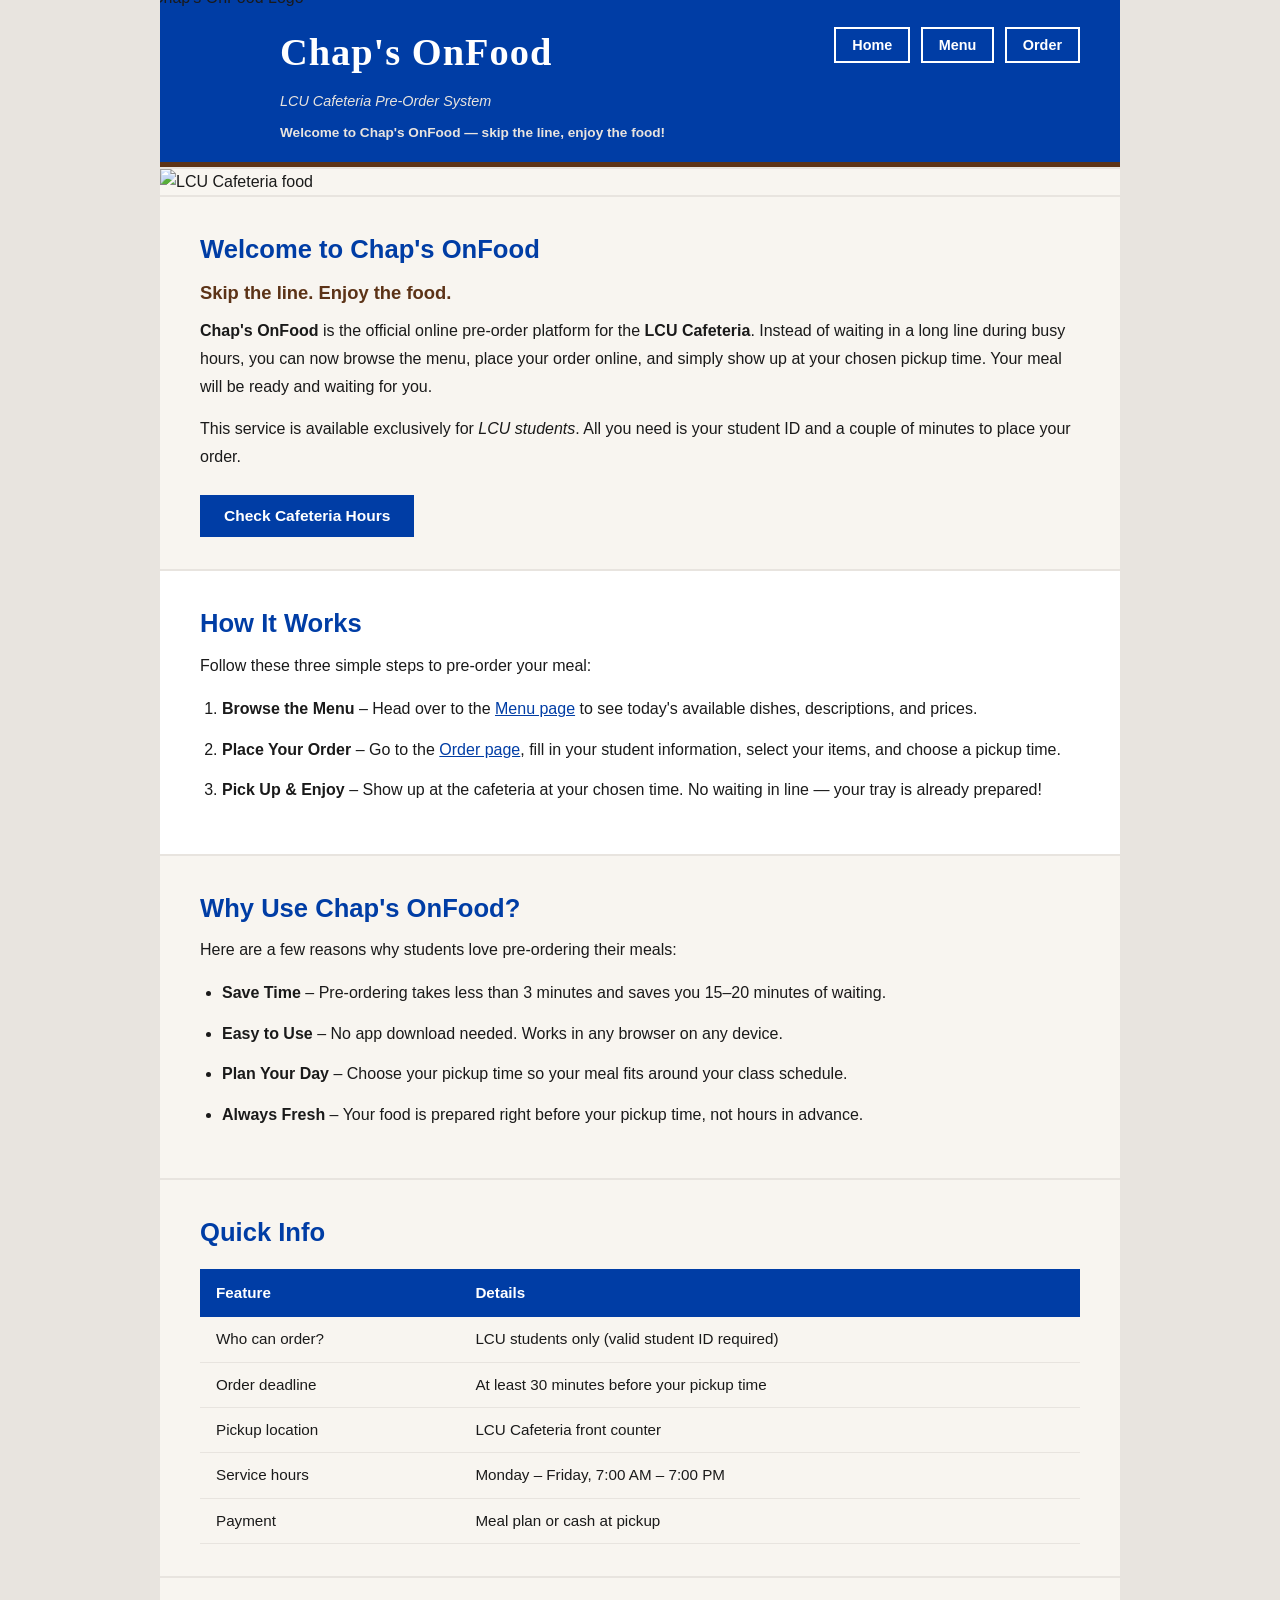
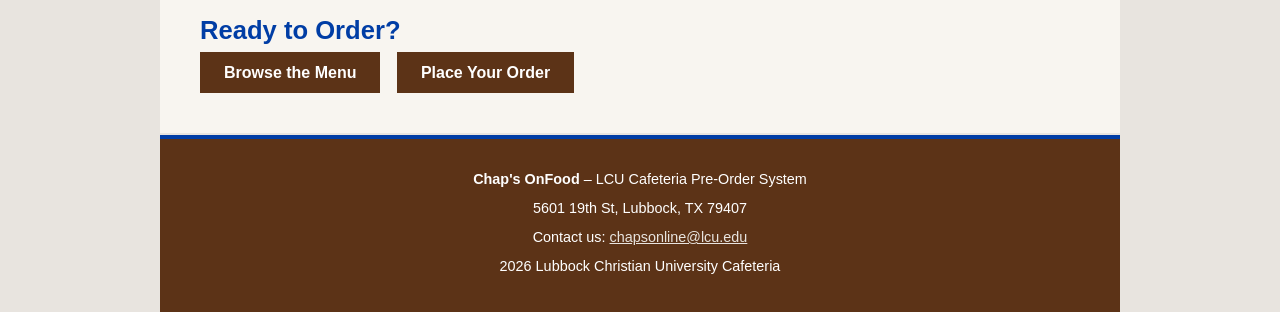
==== index.html @ 54cd8d2e "Add files via upload" ====
<!DOCTYPE html>
<html lang="en">

  <head>
    <meta charset="UTF-8" />
    <meta name="author" content="Alexandre S" />
    <title>Chap's OnFood – Home</title>
    <link rel="stylesheet" href="styles1.css" />
  </head>

  <body>

    <!-- ===== WRAPPER: Liquid layout container ===== -->
    <div id="wrapper">

      <!-- ===== HEADER: Top of the page ===== -->
      <header>

        <!-- LOGO: id="logo" — position: absolute in CSS -->
        <img id="logo" src="https://uploads.onecompiler.io/44bybkn4v/44h886kvk/ChatGPT%20Image%20Mar%2026,%202026%20at%2011_45_47%20PM.png" alt="Chap's OnFood Logo" />

        <!-- NAV: floated right in CSS -->
        <nav>
          <a href="index.html">Home</a>
          <a href="menu.html">Menu</a>
          <a href="order.html">Order</a>
        </nav>

        <h1>Chap's OnFood</h1>
        <p><em>LCU Cafeteria Pre-Order System</em></p>
        <!-- JS: showGreeting() fills this on page load -->
        <p id="greeting-msg"></p>

      </header>

      <hr />

      <!-- ===== HERO IMAGE: id="hero-img" — relative sizing adapts to browser width ===== -->
      <div>
        <img
          id="hero-img"
          src="https://images.unsplash.com/photo-1567521464027-f127ff144326?w=900&q=80"
          alt="LCU Cafeteria food"
          title="Chap's OnFood – LCU Cafeteria"
        />
      </div>

      <hr />

      <!-- ===== INTRO SECTION: What this page is about ===== -->
      <section>
        <h2>Welcome to Chap's OnFood</h2>
        <h3>Skip the line. Enjoy the food.</h3>
        <p>
          <strong>Chap's OnFood</strong> is the official online pre-order platform for the
          <strong>LCU Cafeteria</strong>. Instead of waiting in a long line during busy hours,
          you can now browse the menu, place your order online, and simply show up at your
          chosen pickup time. Your meal will be ready and waiting for you.
        </p>
        <p>
          This service is available exclusively for <em>LCU students</em>. All you need is
          your student ID and a couple of minutes to place your order.
        </p>

        <!-- JS FEATURE: onclick calls checkCafeteriaStatus() from main.js -->
        <button id="status-btn" onclick="checkCafeteriaStatus()">Check Cafeteria Hours</button>

        <!-- JS: hidden by default — checkCafeteriaStatus() shows and fills it -->
        <div id="status-box" style="display:none;">
          <p id="status-msg"></p>
        </div>

      </section>

      <hr />

      <!-- ===== HOW IT WORKS SECTION: id="how-it-works" — alternate background in CSS ===== -->
      <section id="how-it-works">
        <h2>How It Works</h2>
        <p>Follow these three simple steps to pre-order your meal:</p>

        <!-- Ordered list of steps -->
        <ol>
          <li>
            <strong>Browse the Menu</strong> –
            Head over to the <a href="menu.html">Menu page</a> to see today's available dishes,
            descriptions, and prices.
          </li>
          <li>
            <strong>Place Your Order</strong> –
            Go to the <a href="order.html">Order page</a>, fill in your student information,
            select your items, and choose a pickup time.
          </li>
          <li>
            <strong>Pick Up &amp; Enjoy</strong> –
            Show up at the cafeteria at your chosen time. No waiting in line — your tray is
            already prepared!
          </li>
        </ol>
      </section>

      <hr />

      <!-- ===== WHY USE US SECTION: Benefits for students ===== -->
      <section>
        <h2>Why Use Chap's OnFood?</h2>
        <p>Here are a few reasons why students love pre-ordering their meals:</p>

        <!-- Unordered list of benefits -->
        <ul>
          <li><strong>Save Time</strong> – Pre-ordering takes less than 3 minutes and saves you 15–20 minutes of waiting.</li>
          <li><strong>Easy to Use</strong> – No app download needed. Works in any browser on any device.</li>
          <li><strong>Plan Your Day</strong> – Choose your pickup time so your meal fits around your class schedule.</li>
          <li><strong>Always Fresh</strong> – Your food is prepared right before your pickup time, not hours in advance.</li>
        </ul>
      </section>

      <hr />

      <!-- ===== QUICK INFO TABLE: Key facts about the service ===== -->
      <section>
        <h2>Quick Info</h2>
        <table>
          <tr>
            <th>Feature</th>
            <th>Details</th>
          </tr>
          <tr>
            <td>Who can order?</td>
            <td>LCU students only (valid student ID required)</td>
          </tr>
          <tr>
            <td>Order deadline</td>
            <td>At least 30 minutes before your pickup time</td>
          </tr>
          <tr>
            <td>Pickup location</td>
            <td>LCU Cafeteria front counter</td>
          </tr>
          <tr>
            <td>Service hours</td>
            <td>Monday – Friday, 7:00 AM – 7:00 PM</td>
          </tr>
          <tr>
            <td>Payment</td>
            <td>Meal plan or cash at pickup</td>
          </tr>
        </table>
      </section>

      <hr />

      <!-- ===== CALL TO ACTION ===== -->
      <section>
        <h2>Ready to Order?</h2>
        <p>
          <a class="cta-link" href="menu.html">Browse the Menu</a>
          <a class="cta-link" href="order.html">Place Your Order</a>
        </p>
      </section>

      <hr />

      <!-- ===== FOOTER: Contact and extra information ===== -->
      <footer>
        <p><strong>Chap's OnFood</strong> – LCU Cafeteria Pre-Order System</p>
        <p>5601 19th St, Lubbock, TX 79407</p>
        <p>
          Contact us:
          <a href="mailto:chapsonline@lcu.edu">chapsonline@lcu.edu</a>
        </p>
        <p>2026 Lubbock Christian University Cafeteria</p>
      </footer>

    </div><!-- end #wrapper -->

    <script src="main.js"></script>
    <script>showGreeting();</script>
  </body>
</html>
---- styles1.css ----
/* Home Page */


/* ===== 1. RESET & BASE ===== */

body {
    margin: 0;
    padding: 0;
    background-color: #E8E4DF;
    font-family: 'Segoe UI', Arial, sans-serif;
    color: #1A1A1A;
    line-height: 1.6;
}


/* ===== 2. LAYOUT ===== */

#wrapper {
    max-width: 960px;
    width: 90%;
    margin-left: auto;
    margin-right: auto;
    background-color: #F8F5F0;
}


/* ===== 3. TYPOGRAPHY ===== */
/* Font 1: Georgia (serif) */
/* Font 2: Segoe UI / Arial (sans-serif) */
/* Font 3: Courier New (monospace) */

h1 {
    font-family: Georgia, serif;
    font-size: 2.4em;
    letter-spacing: 1px;
    margin-top: 0;
    margin-bottom: 6px;
    color: #FFFFFF;
}

h2 {
    font-family: 'Segoe UI', Arial, sans-serif;
    font-size: 1.6em;
    color: #003DA5;
    margin-top: 0;
    margin-bottom: 8px;
}

h3 {
    font-family: 'Segoe UI', Arial, sans-serif;
    font-size: 1.15em;
    color: #5C3317;
    margin-top: 4px;
    margin-bottom: 10px;
}

p {
    font-size: 1em;
    line-height: 1.75;
    margin-top: 0;
    margin-bottom: 14px;
    color: #1A1A1A;
}

ol, ul {
    padding-left: 22px;
    margin-top: 8px;
    line-height: 1.9;
    color: #1A1A1A;
}

li {
    margin-bottom: 10px;
}


/* ===== 4. COLORS ===== */
/* #003DA5 — LCU Blue */
/* #5C3317 — Brown    */
/* #FFFFFF — White    */
/* #F8F5F0 — Off-white */
/* #E8E4DF — Light gray */
/* #1A1A1A — Text */

hr {
    border: none;
    border-top: 2px solid #E8E4DF;
    margin: 0;
}


/* ===== 5. HEADER ===== */

header {
    background-color: #003DA5;
    padding-top: 22px;
    padding-bottom: 18px;
    padding-left: 120px;
    padding-right: 40px;
    border-bottom: 5px solid #5C3317;
    overflow: hidden;
    position: relative;
}

header p {
    color: #E8E4DF;
    font-size: 0.9em;
    font-style: italic;
    margin-top: 0;
    margin-bottom: 0;
}


/* ===== 6. LOGO ===== */

#logo {
    position: absolute;
    top: -15px;
    right: 812px;
    width: 172px;
    height: 172px;
    object-fit: contain;
}


/* ===== 7. NAVIGATION ===== */

nav {
    float: right;
    margin-top: 10px;
}

nav a {
    color: #FFFFFF;
    text-decoration: none;
    font-weight: bold;
    font-size: 0.9em;
    padding-top: 8px;
    padding-bottom: 8px;
    padding-left: 16px;
    padding-right: 16px;
    margin-left: 6px;
    border: 2px solid #FFFFFF;
}


/* ===== 8. SECTIONS ===== */

section {
    padding-top: 32px;
    padding-bottom: 32px;
    padding-left: 40px;
    padding-right: 40px;
}

#how-it-works {
    background-color: #FFFFFF;
}


/* ===== 9. IMAGES ===== */

/* Hero image — relative sizing */
#hero-img {
    width: 100%;
    height: 360px;
    object-fit: cover;
}


/* ===== 10. TABLES ===== */

table {
    width: 100%;
    border-collapse: collapse;
    margin-top: 16px;
    font-size: 0.95em;
}

th {
    background-color: #003DA5;
    color: #FFFFFF;
    font-family: 'Segoe UI', Arial, sans-serif;
    font-weight: bold;
    text-align: left;
    padding-top: 12px;
    padding-bottom: 12px;
    padding-left: 16px;
    padding-right: 16px;
}

td {
    padding-top: 10px;
    padding-bottom: 10px;
    padding-left: 16px;
    padding-right: 16px;
    border-bottom: 1px solid #E8E4DF;
    color: #1A1A1A;
    font-family: 'Segoe UI', Arial, sans-serif;
}

td strong {
    font-family: 'Courier New', Courier, monospace;
    color: #5C3317;
}


/* ===== 11. LINKS ===== */

a {
    color: #003DA5;
    text-decoration: underline;
}

.cta-link {
    background-color: #5C3317;
    color: #FFFFFF;
    text-decoration: none;
    font-weight: bold;
    font-size: 1em;
    padding-top: 10px;
    padding-bottom: 10px;
    padding-left: 22px;
    padding-right: 22px;
    margin-right: 12px;
    border: 2px solid #5C3317;
}


/* ===== 12. FOOTER ===== */

footer {
    background-color: #5C3317;
    padding-top: 28px;
    padding-bottom: 28px;
    padding-left: 40px;
    padding-right: 40px;
    border-top: 4px solid #003DA5;
    text-align: center;
}

footer p {
    color: #FFFFFF;
    font-size: 0.9em;
    margin-top: 0;
    margin-bottom: 4px;
}

footer a {
    color: #E8E4DF;
    text-decoration: underline;
}


/* ===== 13. JAVASCRIPT ELEMENTS ===== */

#greeting-msg {
    margin-top: 6px;
    margin-bottom: 0;
    font-style: normal;
}

#status-btn {
    background-color: #003DA5;
    color: #FFFFFF;
    font-family: 'Segoe UI', Arial, sans-serif;
    font-size: 0.97em;
    font-weight: bold;
    padding: 10px 22px;
    border: 2px solid #003DA5;
    cursor: pointer;
    margin-top: 10px;
}

#status-box {
    padding: 16px 20px;
    margin-top: 16px;
    font-size: 0.97em;
    line-height: 1.6;
}
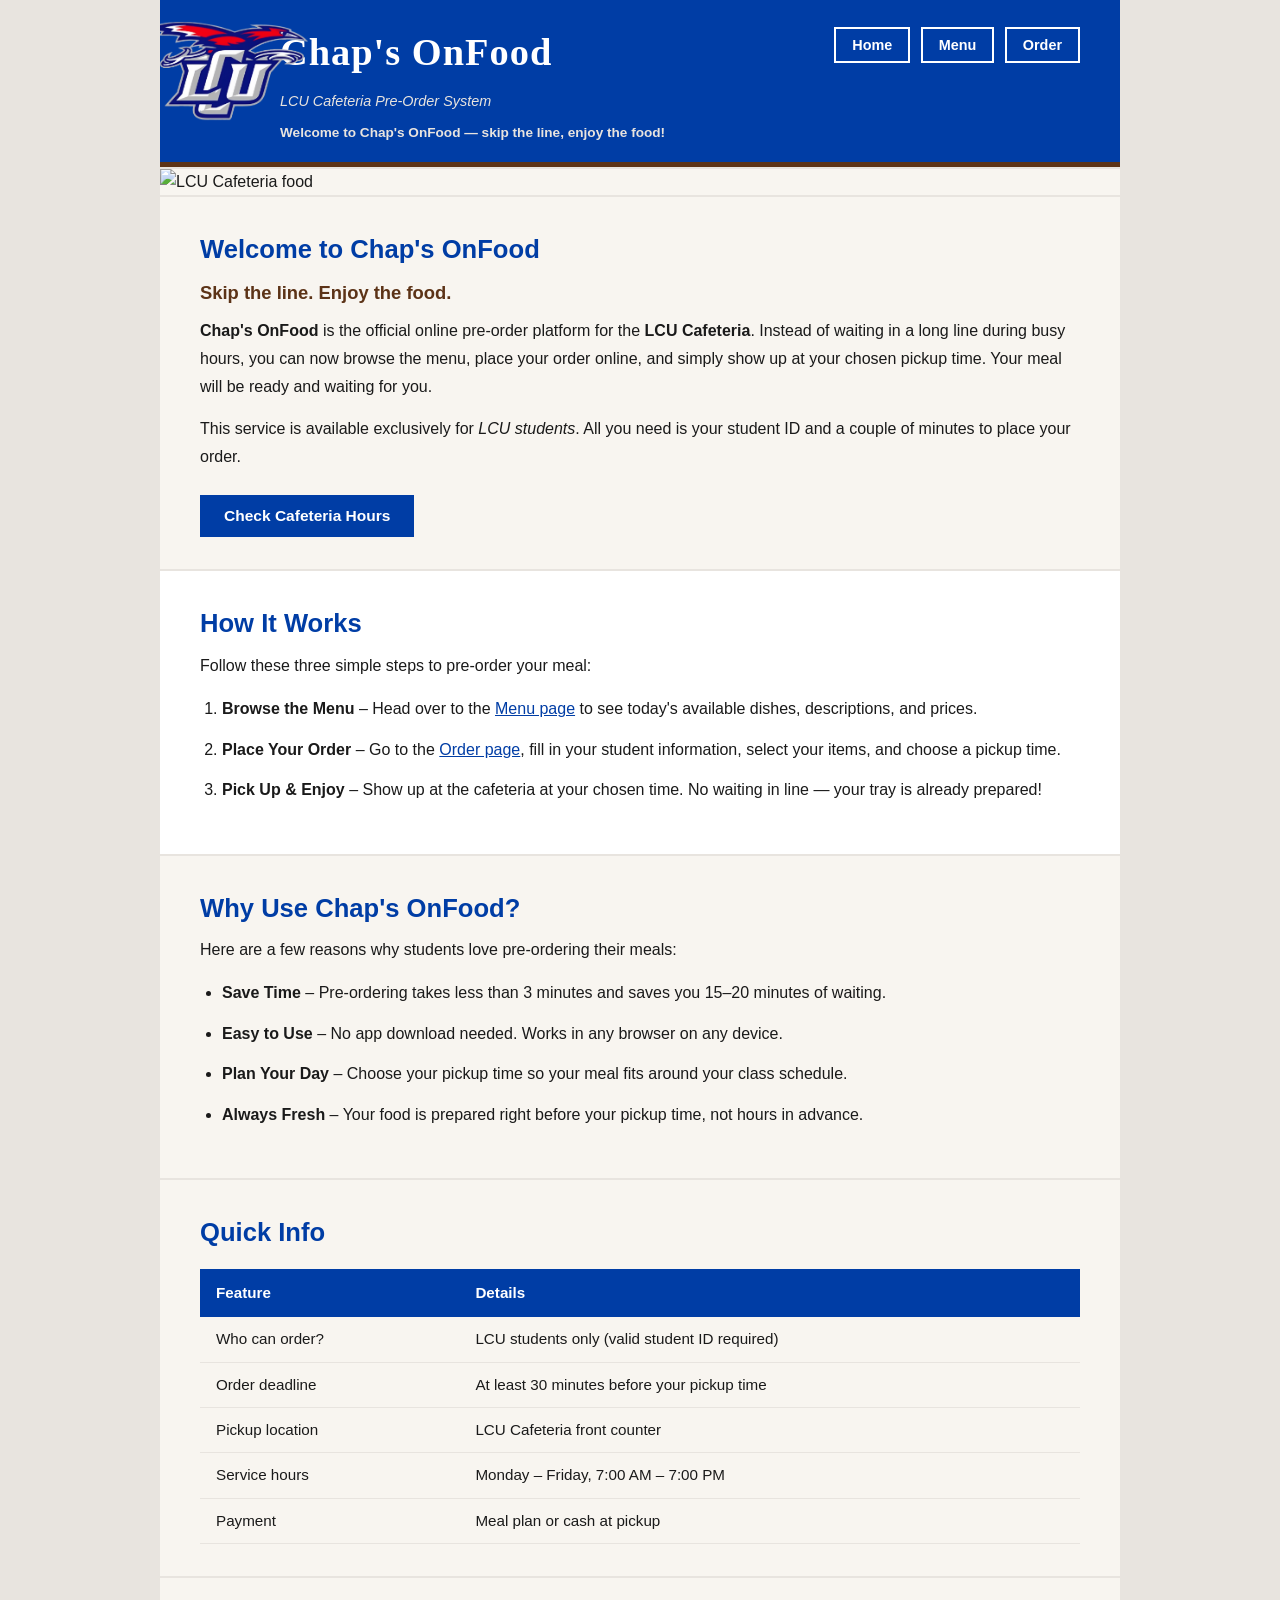
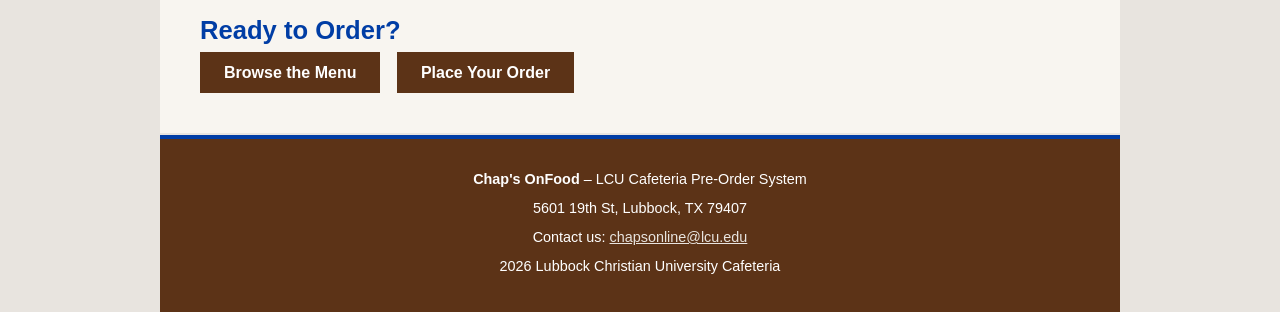
==== commit 839545f5: "Update logo image source in index.html" ====
--- a/index.html
+++ b/index.html
@@ -17,7 +17,7 @@
       <header>
 
         <!-- LOGO: id="logo" — position: absolute in CSS -->
-        <img id="logo" src="https://uploads.onecompiler.io/44bybkn4v/44h886kvk/ChatGPT%20Image%20Mar%2026,%202026%20at%2011_45_47%20PM.png" alt="Chap's OnFood Logo" />
+        <img id="logo" src="logo.png" alt="Chap's OnFood Logo" />
 
         <!-- NAV: floated right in CSS -->
         <nav>
@@ -177,4 +177,4 @@
     <script src="main.js"></script>
     <script>showGreeting();</script>
   </body>
-</html>+</html>
